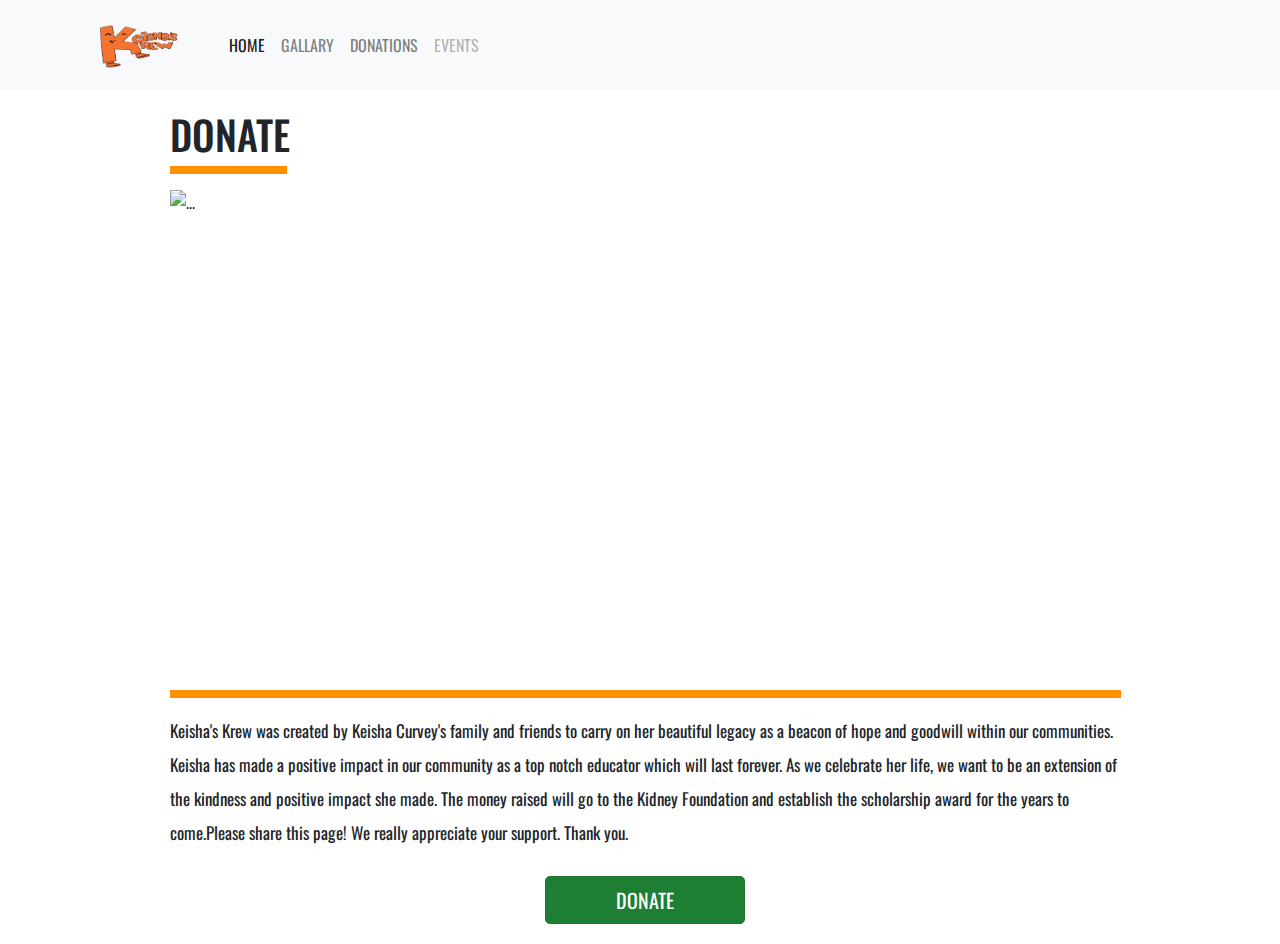
==== donations.html @ 214961aa "first commit" ====
<!DOCTYPE html>
<html>
<head>
	<title>DONATIONS | Keisha's Krew</title>
	<!--Icon Link-->
	<link rel="shortcut icon" type="image/png" href="keishaKrew.png">

	<!--Bootstrap CDN Link-->
	<link rel="stylesheet" href="https://stackpath.bootstrapcdn.com/bootstrap/4.4.1/css/bootstrap.min.css" integrity="sha384-Vkoo8x4CGsO3+Hhxv8T/Q5PaXtkKtu6ug5TOeNV6gBiFeWPGFN9MuhOf23Q9Ifjh" crossorigin="anonymous">

	<!--Google Font Link-->
	<link href="https://fonts.googleapis.com/css?family=Oswald&display=swap" rel="stylesheet">

	<!--CSS Link-->
	<link rel="stylesheet" type="text/css" href="krew2.css">

	
</head>
<body>
<!--Nav Bar-->
<nav class="navbar fixed-top navbar-expand-lg navbar-light bg-light">

			<a class="navbar-brand" href="home.html"><img src="keishaKrew.png" width="130" height="80"></a>
		  <button class="navbar-toggler" type="button" data-toggle="collapse" data-target="#navbarNavAltMarkup" aria-controls="navbarNavAltMarkup" aria-expanded="false" aria-label="Toggle navigation">
		  <span class="navbar-toggler-icon"></span>
		  </button>
		  <div class="collapse navbar-collapse" id="navbarNavAltMarkup">
		   <div class="navbar-nav">
		      <a class="nav-item nav-link active" href="home.html">HOME <span class="sr-only">(current)</span></a>
		      <a class="nav-item nav-link" href="gallary.html">GALLARY</a>
		      <a class="nav-item nav-link" href="donations.html">DONATIONS</a>
		      <a <a class="nav-link disabled" href="#" tabindex="-1" aria-disabled="true">EVENTS</a>
		    </div>
		 </div>
</nav>

<!--Content-->
<div class="container">
	<div class="row">
		<div class="col-lg-12 col-sm-12">
			<h1>DONATE</h1>
			<hr>
			<!--Carosel Content-->
			<div id="carouselExampleFade" class="carousel slide carousel-fade" data-ride="carousel">
				  <div class="carousel-inner">
					    <div class="carousel-item active">
					      <img src="kgroup.jpg" class="d-block w-10" alt="..." width="950" height="500">
					    </div>
					    <div class="carousel-item">
					      <img src="donatePic.jpg" class="d-block w-10" alt="..." width="950" height="500">
					    </div>
					    <div class="carousel-item">
					      <img src="donatePic2.jpg" class="d-block w-10" alt="..." width="950" height="500">
					    </div>
					  </div>
					  <a class="carousel-control-prev" href="#carouselExampleFade" role="button" data-slide="prev">
					    <span class="carousel-control-prev-icon" aria-hidden="true"></span>
					    <span class="sr-only">Previous</span>
					  </a>
					  <a class="carousel-control-next" href="#carouselExampleFade" role="button" data-slide="next">
					    <span class="carousel-control-next-icon" aria-hidden="true"></span>
					    <span class="sr-only">Next</span>
					  </a> 
             </div>
           <hr class="Hline">
           <!--Paragragh Content-->
				<p class="donationP">
					Keisha's Krew was created by Keisha Curvey's family and friends to carry on her beautiful legacy as a beacon of hope and goodwill within our communities. Keisha has made a positive impact in our community as a top notch educator which will last forever. As we celebrate her life, we want to be an extension of the kindness and positive impact she made. The money raised will go to the Kidney Foundation and establish the scholarship award for the years to come.Please share this page! We really appreciate your support. Thank you.
				</p>
		</div>
	</div>
	<a href="https://www.gofundme.com/f/keisha039s-krew-kidney-walk-fundraiser" id="button" class="btn btn-success btn-lg active" role="button" aria-pressed="true">DONATE</a>
</div>























<!--JS, Popper.js, and jQuery-->
	<script src="https://code.jquery.com/jquery-3.4.1.slim.min.js" integrity="sha384-J6qa4849blE2+poT4WnyKhv5vZF5SrPo0iEjwBvKU7imGFAV0wwj1yYfoRSJoZ+n" crossorigin="anonymous"></script>
	<script src="https://cdn.jsdelivr.net/npm/popper.js@1.16.0/dist/umd/popper.min.js" integrity="sha384-Q6E9RHvbIyZFJoft+2mJbHaEWldlvI9IOYy5n3zV9zzTtmI3UksdQRVvoxMfooAo" crossorigin="anonymous"></script>
	<script src="https://stackpath.bootstrapcdn.com/bootstrap/4.4.1/js/bootstrap.min.js" integrity="sha384-wfSDF2E50Y2D1uUdj0O3uMBJnjuUD4Ih7YwaYd1iqfktj0Uod8GCExl3Og8ifwB6" crossorigin="anonymous"></script>
</body>
</html>
---- krew2.css ----
h1{
	margin-top: 100px;
    margin-left: 75px;
}

hr{

	border: 4px solid rgb(255, 145,0);
	margin-top: 0;
	margin-left: 75px;
	width: 10%;
}

body{

	background-color: rgb(255,255,255);
	font-family: 'Oswald', sans-serif;

}

.navbar-expand-lg{

    padding: 0px;
}

img{

    float: left;
    margin-left: 75px;
}

#button{

   margin: 10px 450px;
    width: 200px;
}

.donationP{

    text-align: left;
	width: 87%;
    margin-left: 75px;
    line-height: 2;
    font-size: 17px;
}


.container{
    border: 10px solid rgb(255,255,255);
}

.Hline{
    width: 86.5%;
    margin-left: 75px;
}
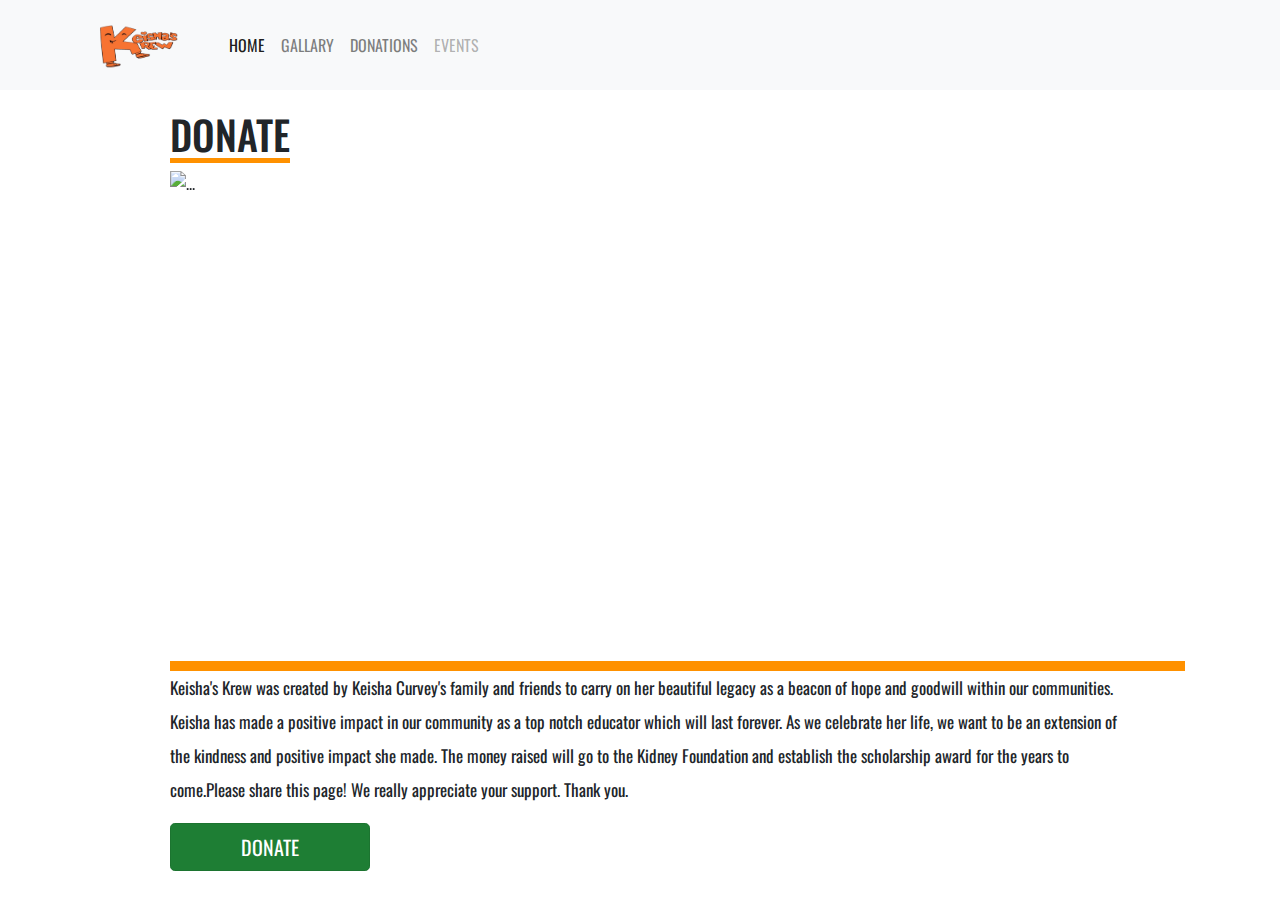
==== commit 7942335d: "first commit" ====
--- a/donations.html
+++ b/donations.html
@@ -20,13 +20,13 @@
 <!--Nav Bar-->
 <nav class="navbar fixed-top navbar-expand-lg navbar-light bg-light">
 
-			<a class="navbar-brand" href="home.html"><img src="keishaKrew.png" width="130" height="80"></a>
+			<a class="navbar-brand" href="index.html"><img src="keishaKrew.png" width="130" height="80"></a>
 		  <button class="navbar-toggler" type="button" data-toggle="collapse" data-target="#navbarNavAltMarkup" aria-controls="navbarNavAltMarkup" aria-expanded="false" aria-label="Toggle navigation">
 		  <span class="navbar-toggler-icon"></span>
 		  </button>
 		  <div class="collapse navbar-collapse" id="navbarNavAltMarkup">
 		   <div class="navbar-nav">
-		      <a class="nav-item nav-link active" href="home.html">HOME <span class="sr-only">(current)</span></a>
+		      <a class="nav-item nav-link active" href="index.html">HOME <span class="sr-only">(current)</span></a>
 		      <a class="nav-item nav-link" href="gallary.html">GALLARY</a>
 		      <a class="nav-item nav-link" href="donations.html">DONATIONS</a>
 		      <a <a class="nav-link disabled" href="#" tabindex="-1" aria-disabled="true">EVENTS</a>
@@ -37,21 +37,20 @@
 <!--Content-->
 <div class="container">
 	<div class="row">
-		<div class="col-lg-12 col-sm-12">
+		<div class= "col-lg-12 col-md-12 col-xs-12">
 			<h1>DONATE</h1>
-			<hr>
 			<!--Carosel Content-->
 			<div id="carouselExampleFade" class="carousel slide carousel-fade" data-ride="carousel">
 				  <div class="carousel-inner">
-					    <div class="carousel-item active">
-					      <img src="kgroup.jpg" class="d-block w-10" alt="..." width="950" height="500">
-					    </div>
-					    <div class="carousel-item">
-					      <img src="donatePic.jpg" class="d-block w-10" alt="..." width="950" height="500">
-					    </div>
-					    <div class="carousel-item">
-					      <img src="donatePic2.jpg" class="d-block w-10" alt="..." width="950" height="500">
-					    </div>
+						    <div class="carousel-item active">
+						      <img id="imgOne" src="kgroup.jpg" class="d-block w-100 img-fluid" alt="..." >
+						    </div>
+						    <div class="carousel-item">
+						      <img id="imgThree" src="donatePic.jpg" class="d-block w-100 img-fluid" alt="..." >
+						    </div>
+						    <div class="carousel-item">
+						      <img id="imgTwo" src="donatePic2.jpg" class="d-block w-100 img-fluid" alt="..." >
+						    </div>
 					  </div>
 					  <a class="carousel-control-prev" href="#carouselExampleFade" role="button" data-slide="prev">
 					    <span class="carousel-control-prev-icon" aria-hidden="true"></span>
@@ -62,14 +61,14 @@
 					    <span class="sr-only">Next</span>
 					  </a> 
              </div>
-           <hr class="Hline">
+          
            <!--Paragragh Content-->
 				<p class="donationP">
 					Keisha's Krew was created by Keisha Curvey's family and friends to carry on her beautiful legacy as a beacon of hope and goodwill within our communities. Keisha has made a positive impact in our community as a top notch educator which will last forever. As we celebrate her life, we want to be an extension of the kindness and positive impact she made. The money raised will go to the Kidney Foundation and establish the scholarship award for the years to come.Please share this page! We really appreciate your support. Thank you.
 				</p>
 		</div>
 	</div>
-	<a href="https://www.gofundme.com/f/keisha039s-krew-kidney-walk-fundraiser" id="button" class="btn btn-success btn-lg active" role="button" aria-pressed="true">DONATE</a>
+	<a href="https://www.gofundme.com/f/keisha039s-krew-kidney-walk-fundraiser" id="button" class="btn btn-success btn-lg active col-xs-offset-2" role="button" aria-pressed="true">DONATE</a>
 </div>
 
 
--- a/krew2.css
+++ b/krew2.css
@@ -1,15 +1,19 @@
 h1{
 	margin-top: 100px;
     margin-left: 75px;
+    border-bottom: 5px solid rgb(255, 145,0);
+    padding: 0;
+    width: 11%;
+
 }
 
-hr{
+/*hr{
 
 	border: 4px solid rgb(255, 145,0);
 	margin-top: 0;
 	margin-left: 75px;
 	width: 10%;
-}
+}*/
 
 body{
 
@@ -26,13 +30,13 @@
 img{
 
     float: left;
-    margin-left: 75px;
+    margin-left: 75px; 
 }
 
 #button{
 
-   margin: 10px 450px;
-    width: 200px;
+   margin-left: 75px;
+   width: 200px;
 }
 
 .donationP{
@@ -49,7 +53,23 @@
     border: 10px solid rgb(255,255,255);
 }
 
-.Hline{
-    width: 86.5%;
-    margin-left: 75px;
+#imgOne{
+    border-bottom: 10px solid rgb(255, 145,0);
+    padding: 0;
+    width: 950px; 
+    height: 500px;
 }
+
+#imgTwo{
+    border-bottom: 10px solid rgb(255, 145,0);
+    padding: 0;
+    width: 950px; 
+    height: 500px;
+
+}
+#imgThree{
+    border-bottom: 10px solid rgb(255, 145,0);
+    padding: 0;
+    width: 950px; 
+    height: 500px;
+}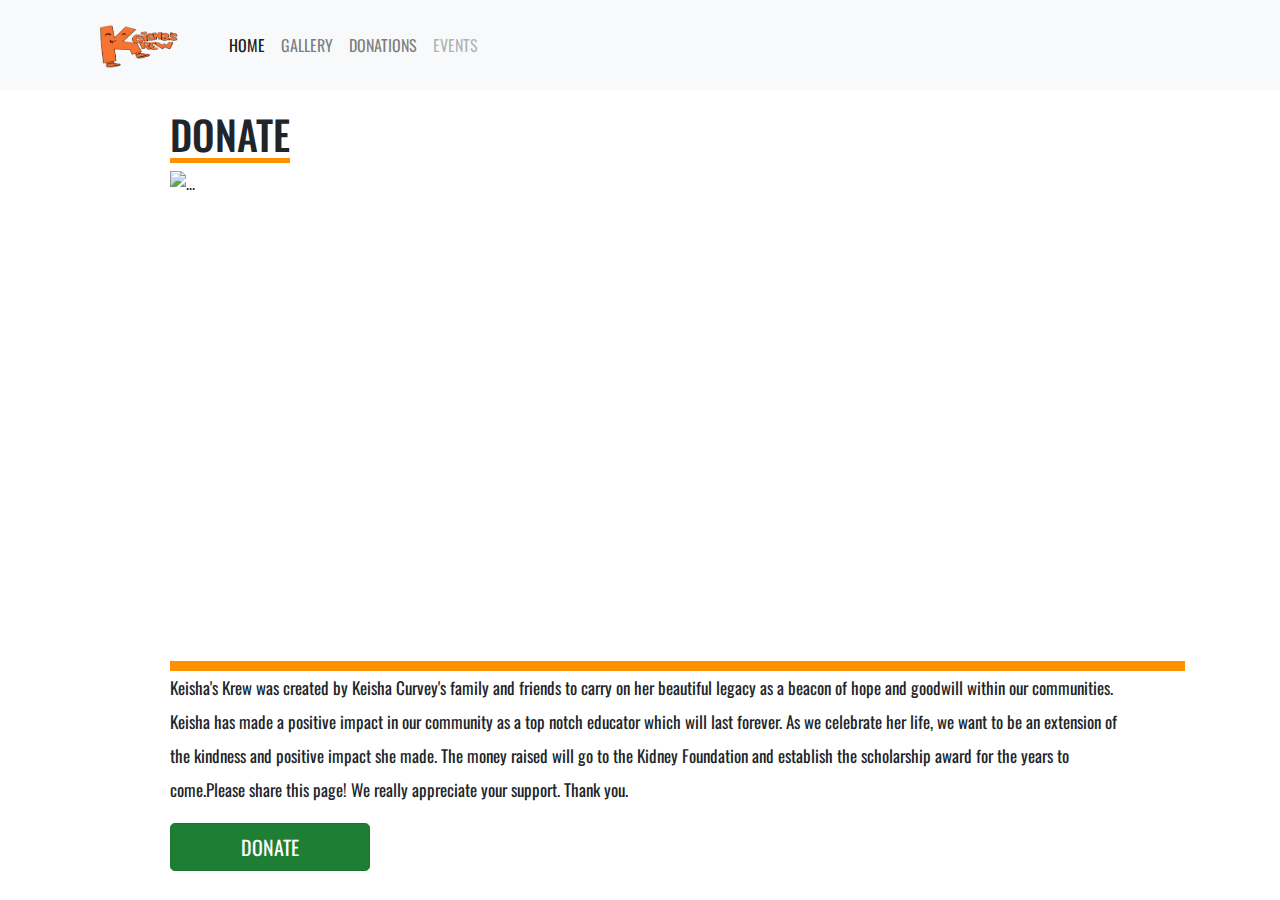
==== commit bb1071ad: "Spelling Error" ====
--- a/donations.html
+++ b/donations.html
@@ -27,7 +27,7 @@
 		  <div class="collapse navbar-collapse" id="navbarNavAltMarkup">
 		   <div class="navbar-nav">
 		      <a class="nav-item nav-link active" href="index.html">HOME <span class="sr-only">(current)</span></a>
-		      <a class="nav-item nav-link" href="gallary.html">GALLARY</a>
+		      <a class="nav-item nav-link" href="gallary.html">GALLERY</a>
 		      <a class="nav-item nav-link" href="donations.html">DONATIONS</a>
 		      <a <a class="nav-link disabled" href="#" tabindex="-1" aria-disabled="true">EVENTS</a>
 		    </div>
@@ -74,28 +74,9 @@
 
 
 
-
-
-
-
-
-
-
-
-
-
-
-
-
-
-
-
-
-
-
 <!--JS, Popper.js, and jQuery-->
 	<script src="https://code.jquery.com/jquery-3.4.1.slim.min.js" integrity="sha384-J6qa4849blE2+poT4WnyKhv5vZF5SrPo0iEjwBvKU7imGFAV0wwj1yYfoRSJoZ+n" crossorigin="anonymous"></script>
 	<script src="https://cdn.jsdelivr.net/npm/popper.js@1.16.0/dist/umd/popper.min.js" integrity="sha384-Q6E9RHvbIyZFJoft+2mJbHaEWldlvI9IOYy5n3zV9zzTtmI3UksdQRVvoxMfooAo" crossorigin="anonymous"></script>
 	<script src="https://stackpath.bootstrapcdn.com/bootstrap/4.4.1/js/bootstrap.min.js" integrity="sha384-wfSDF2E50Y2D1uUdj0O3uMBJnjuUD4Ih7YwaYd1iqfktj0Uod8GCExl3Og8ifwB6" crossorigin="anonymous"></script>
 </body>
-</html>+</html>
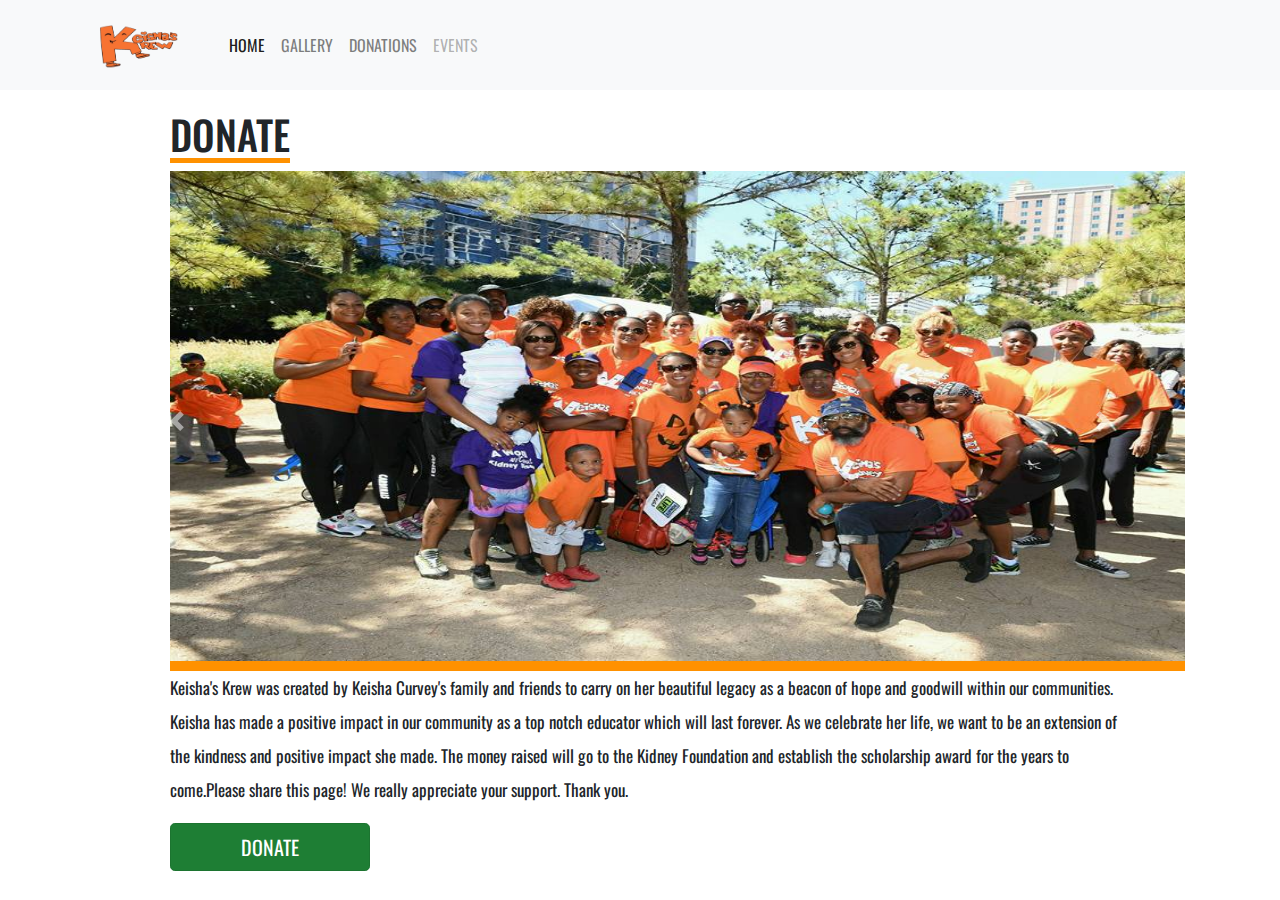
==== commit ca04275d: "Img Directory Error" ====
--- a/donations.html
+++ b/donations.html
@@ -43,7 +43,7 @@
 			<div id="carouselExampleFade" class="carousel slide carousel-fade" data-ride="carousel">
 				  <div class="carousel-inner">
 						    <div class="carousel-item active">
-						      <img id="imgOne" src="kgroup.jpg" class="d-block w-100 img-fluid" alt="..." >
+						      <img id="imgOne" src="kGroup.jpg" class="d-block w-100 img-fluid" alt="..." >
 						    </div>
 						    <div class="carousel-item">
 						      <img id="imgThree" src="donatePic.jpg" class="d-block w-100 img-fluid" alt="..." >
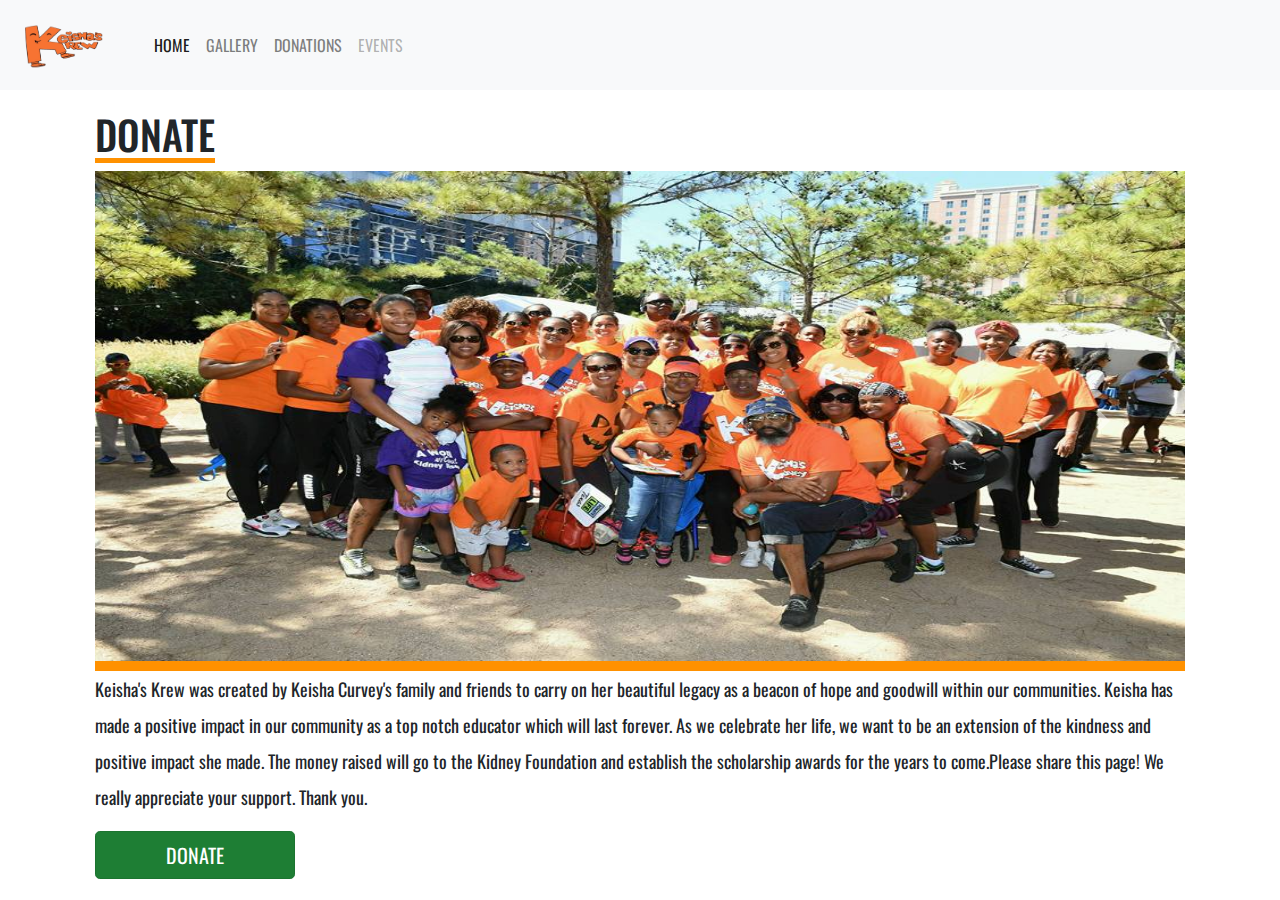
==== commit 30fa2806: "Grammar Error" ====
--- a/donations.html
+++ b/donations.html
@@ -64,7 +64,7 @@
           
            <!--Paragragh Content-->
 				<p class="donationP">
-					Keisha's Krew was created by Keisha Curvey's family and friends to carry on her beautiful legacy as a beacon of hope and goodwill within our communities. Keisha has made a positive impact in our community as a top notch educator which will last forever. As we celebrate her life, we want to be an extension of the kindness and positive impact she made. The money raised will go to the Kidney Foundation and establish the scholarship award for the years to come.Please share this page! We really appreciate your support. Thank you.
+					Keisha's Krew was created by Keisha Curvey's family and friends to carry on her beautiful legacy as a beacon of hope and goodwill within our communities. Keisha has made a positive impact in our community as a top notch educator which will last forever. As we celebrate her life, we want to be an extension of the kindness and positive impact she made. The money raised will go to the Kidney Foundation and establish the scholarship awards for the years to come.Please share this page! We really appreciate your support. Thank you.
 				</p>
 		</div>
 	</div>
--- a/krew2.css
+++ b/krew2.css
@@ -1,51 +1,35 @@
 h1{
-	margin-top: 100px;
-    margin-left: 75px;
+    margin-top: 100px;
     border-bottom: 5px solid rgb(255, 145,0);
     padding: 0;
     width: 11%;
 
 }
 
-/*hr{
-
-	border: 4px solid rgb(255, 145,0);
-	margin-top: 0;
-	margin-left: 75px;
-	width: 10%;
-}*/
-
 body{
 
-	background-color: rgb(255,255,255);
-	font-family: 'Oswald', sans-serif;
+     background-color: rgb(255,255,255);
+     font-family: 'Oswald', sans-serif;
 
 }
 
 .navbar-expand-lg{
-
     padding: 0px;
 }
 
 img{
-
     float: left;
-    margin-left: 75px; 
 }
 
 #button{
-
-   margin-left: 75px;
+	
    width: 200px;
 }
 
 .donationP{
-
-    text-align: left;
-	width: 87%;
-    margin-left: 75px;
+	
     line-height: 2;
-    font-size: 17px;
+    font-size: 18px;
 }
 
 
@@ -72,4 +56,4 @@
     padding: 0;
     width: 950px; 
     height: 500px;
-}+}
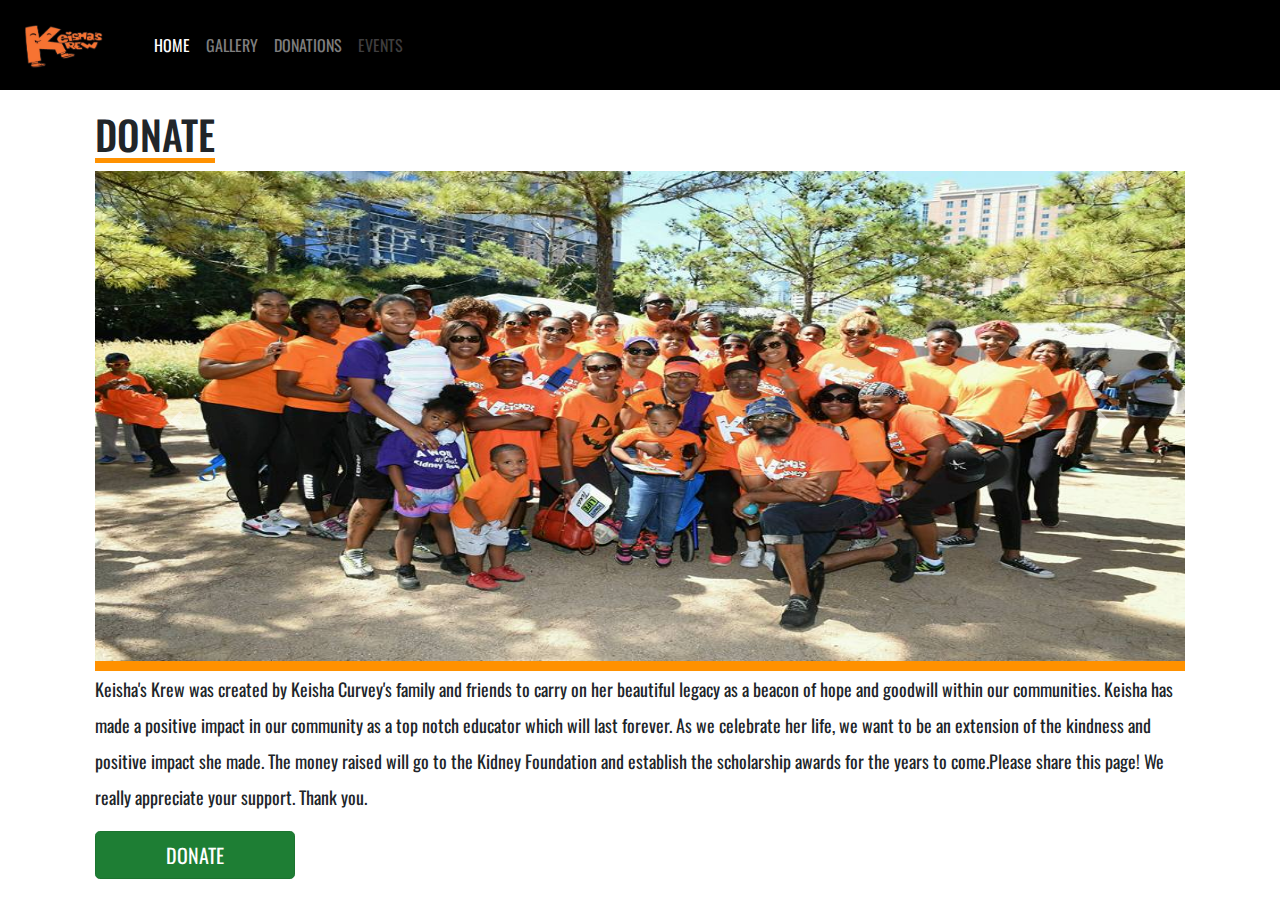
==== commit 8c90e43b: "Update navbar color" ====
--- a/donations.html
+++ b/donations.html
@@ -18,7 +18,7 @@
 </head>
 <body>
 <!--Nav Bar-->
-<nav class="navbar fixed-top navbar-expand-lg navbar-light bg-light">
+<nav class="navbar fixed-top navbar-expand-lg navbar-dark " style="background-color: #000000;">
 
 			<a class="navbar-brand" href="index.html"><img src="keishaKrew.png" width="130" height="80"></a>
 		  <button class="navbar-toggler" type="button" data-toggle="collapse" data-target="#navbarNavAltMarkup" aria-controls="navbarNavAltMarkup" aria-expanded="false" aria-label="Toggle navigation">
